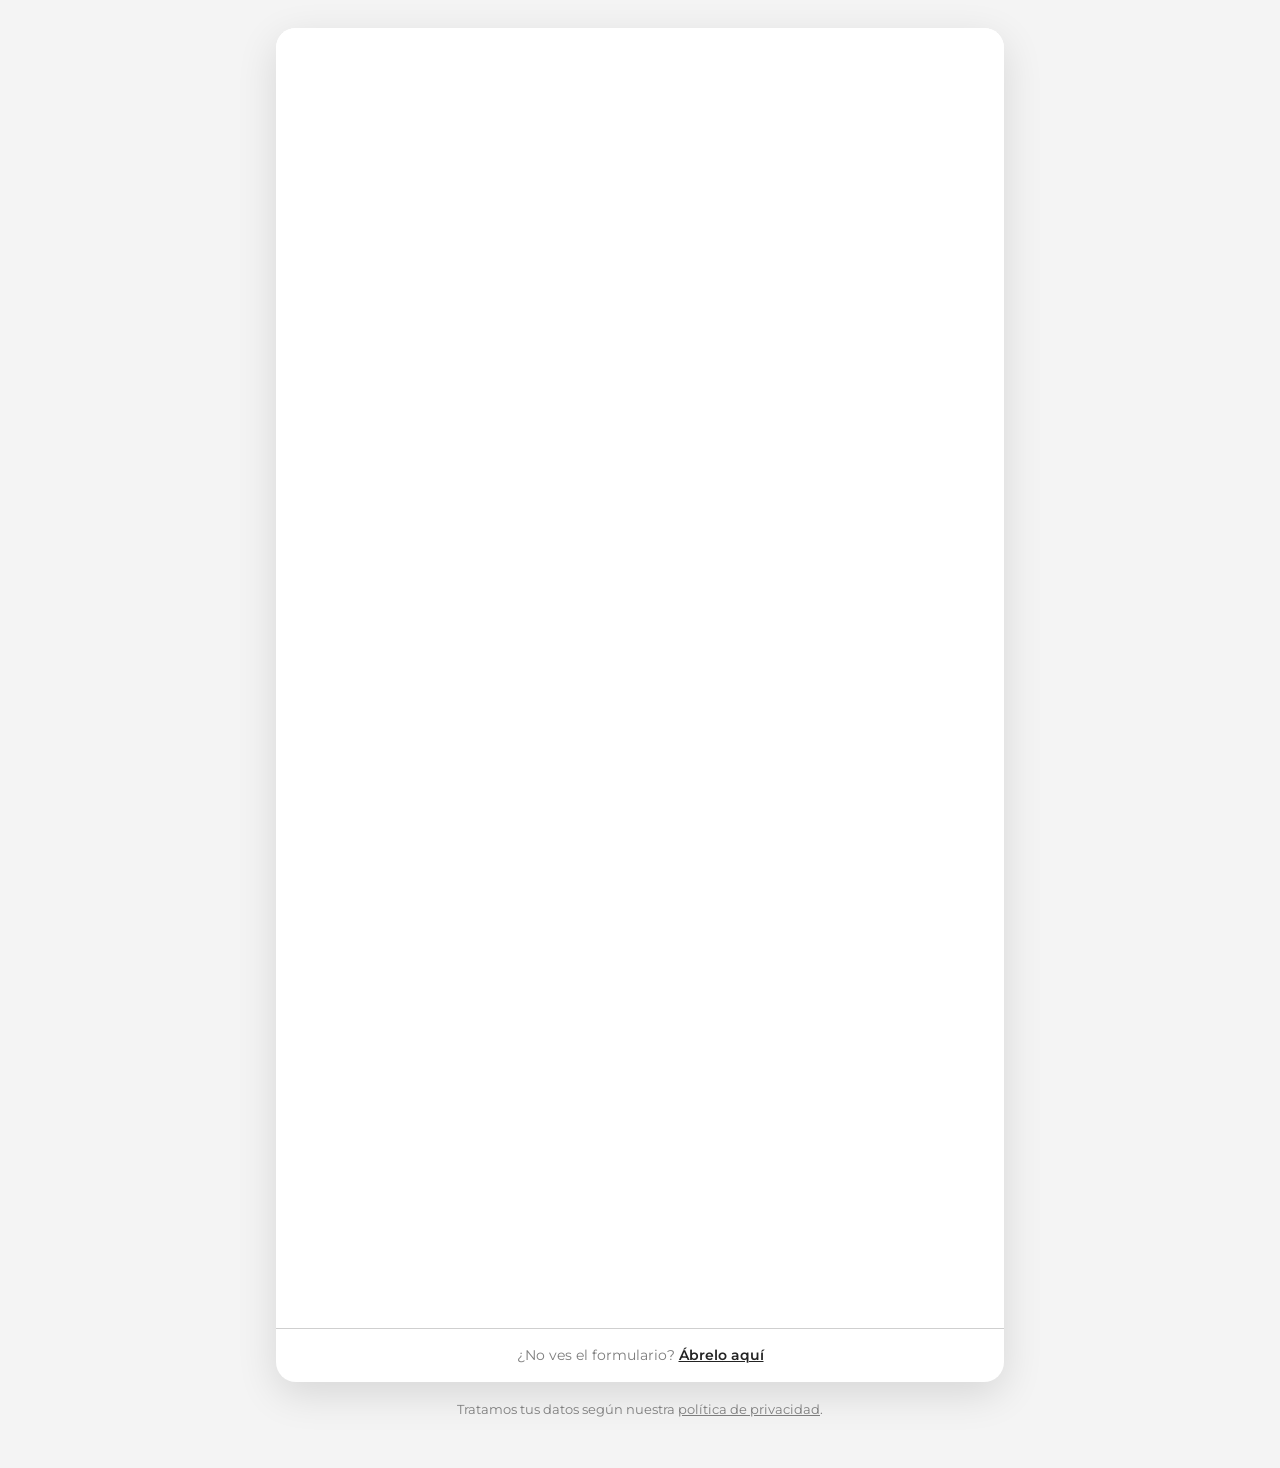
==== testdrive/index.html @ 8146a68b "Página solo con el formulario de test drive (testdrive/), con el script que manda el cliente" ====
<!doctype html>
<html lang="es">
<head>
<!-- Google Tag Manager (contenedor Dongfeng, el mismo que la landing) -->
<script>(function(w,d,s,l,i){w[l]=w[l]||[];w[l].push({'gtm.start':
new Date().getTime(),event:'gtm.js'});var f=d.getElementsByTagName(s)[0],
j=d.createElement(s),dl=l!='dataLayer'?'&l='+l:'';j.async=true;j.src=
'https://www.googletagmanager.com/gtm.js?id='+i+dl;f.parentNode.insertBefore(j,f);
})(window,document,'script','dataLayer','GTM-P5RVP4GS');</script>
<!-- End Google Tag Manager -->
<meta charset="utf-8">
<meta name="viewport" content="width=device-width, initial-scale=1, viewport-fit=cover">
<title>Reserva tu test drive | Dongfeng</title>
<meta name="description" content="Reserva tu prueba de conducción Dongfeng: elige concesionario, modelo, día y hora. Gratis y sin compromiso.">
<link rel="canonical" href="https://magicdays.dongfeng-auto.es/testdrive/">
<meta name="robots" content="index, follow">
<meta name="theme-color" content="#232323">
<link rel="icon" href="../favicon.ico" sizes="any">
<link rel="icon" type="image/png" sizes="32x32" href="../favicon-32.png">
<link rel="apple-touch-icon" href="../apple-touch-icon.png">
<meta property="og:type" content="website">
<meta property="og:locale" content="es_ES">
<meta property="og:site_name" content="Dongfeng España">
<meta property="og:title" content="Reserva tu test drive | Dongfeng">
<meta property="og:description" content="Elige concesionario, modelo, día y hora. Gratis y sin compromiso.">
<meta property="og:image" content="https://magicdays.dongfeng-auto.es/img/og-portada-23nov.jpg">
<link rel="preconnect" href="https://fonts.googleapis.com">
<link rel="preconnect" href="https://fonts.gstatic.com" crossorigin>
<link href="https://fonts.googleapis.com/css2?family=Montserrat:wght@400;500;600;700&display=swap" rel="stylesheet">
<style>
:root{
  --df-ink:#232323;
  --df-white:#fff;
  --df-grey-600:#7d7d7d;
  --df-grey-300:#cfcfcf;
  --df-grey-100:#f4f4f4;
  --df-font:"Montserrat",system-ui,-apple-system,"Segoe UI",Arial,sans-serif;
}
*{box-sizing:border-box}
html{-webkit-text-size-adjust:100%}
body{margin:0;font-family:var(--df-font);color:var(--df-ink);background:var(--df-grey-100);line-height:1.5}
a{color:inherit}
.header{background:var(--df-white);border-bottom:1px solid var(--df-grey-300)}
.header__bar{max-width:760px;margin:0 auto;padding:18px 16px;display:flex;align-items:center}
.logo{display:flex;align-items:center}
.logo img{height:16px;width:auto;filter:brightness(0)}
.main{max-width:760px;margin:0 auto;padding:28px 16px 48px}
h1{font-size:clamp(24px,5vw,34px);line-height:1.15;margin:0 0 8px;font-weight:700}
.lead{margin:0 0 22px;color:var(--df-grey-600);font-size:16px}
.form-card{background:var(--df-white);border-radius:20px;overflow:hidden;box-shadow:0 12px 40px rgba(0,0,0,.12)}
.form-frame-wrap{position:relative;background:var(--df-white)}
.form-frame{display:block;width:100%;max-width:720px;height:1300px;margin:0 auto;border:0;background:var(--df-white)}
.form-loading{position:absolute;inset:0;display:flex;align-items:flex-start;justify-content:center;padding-top:80px;font-size:14px;color:var(--df-grey-600);pointer-events:none;transition:opacity .3s}
.form-loading.is-hidden{opacity:0}
.form-fallback{margin:0;padding:16px 20px;border-top:1px solid var(--df-grey-300);font-size:14px;text-align:center;color:var(--df-grey-600)}
.form-fallback a{color:var(--df-ink);font-weight:600}
.privacy{margin:18px 0 0;font-size:13px;color:var(--df-grey-600);text-align:center}
</style>
</head>
<body>
<!-- Google Tag Manager (noscript) -->
<noscript><iframe src="https://www.googletagmanager.com/ns.html?id=GTM-P5RVP4GS"
height="0" width="0" style="display:none;visibility:hidden"></iframe></noscript>
<!-- End Google Tag Manager (noscript) -->

<main class="main">
  <!-- El formulario ya trae su logo y su título: la página no los repite. -->
  <div class="form-card">
    <div class="form-frame-wrap">
      <!-- Mismo formulario de Apps Script; aquí solo cambia la dirección desde la que se abre. -->
      <iframe
        id="df-form"
        class="form-frame"
        title="Reserva tu test drive Dongfeng"
        src="https://script.google.com/macros/s/AKfycbw5gIafOIpVZd7XspZmUIuV6Y8mV2rn1pSOOQdT726AGlwTyK3p2g8RJ0RvJjJeHxDL/exec"
        allow="clipboard-write"
        referrerpolicy="strict-origin-when-cross-origin"></iframe>
      <div class="form-loading" id="form-loading">Cargando formulario…</div>
    </div>
    <p class="form-fallback">¿No ves el formulario? <a href="https://script.google.com/macros/s/AKfycbw5gIafOIpVZd7XspZmUIuV6Y8mV2rn1pSOOQdT726AGlwTyK3p2g8RJ0RvJjJeHxDL/exec" target="_blank" rel="noopener">Ábrelo aquí</a></p>
  </div>

  <p class="privacy">Tratamos tus datos según nuestra <a href="https://www.dongfeng-auto.es/politica-de-privacidad" target="_blank" rel="noopener">política de privacidad</a>.</p>
</main>

<script>
(function(){
  "use strict";
  window.dataLayer = window.dataLayer || [];
  var frame = document.getElementById("df-form");
  var loading = document.getElementById("form-loading");
  frame.addEventListener("load", function(){ loading.classList.add("is-hidden"); });

  /* Altura automática y conversión: los mismos mensajes que usa la landing. */
  window.addEventListener("message", function(e){
    var host = "";
    try { host = new URL(e.origin).hostname; } catch (err) { return; }
    if (!/\.googleusercontent\.com$/.test(host)) return;
    var d = e.data || {};
    if (d.type === "dongfeng-td:altura" && d.altura > 200) {
      frame.style.height = Math.ceil(d.altura) + "px";
    }
    if (d.type === "dongfeng-td:reserva") {
      frame.scrollIntoView({ behavior: "smooth", block: "start" });
      window.dataLayer.push({ event: "test_drive_reservado", concesionario: d.concesionario, modelo: d.modelo });
      window.dataLayer.push({ event: "generate_lead", form_name: "test_drive_formulario", dealer: d.concesionario || "", model: d.modelo || "" });
    }
  });
})();
</script>
</body>
</html>
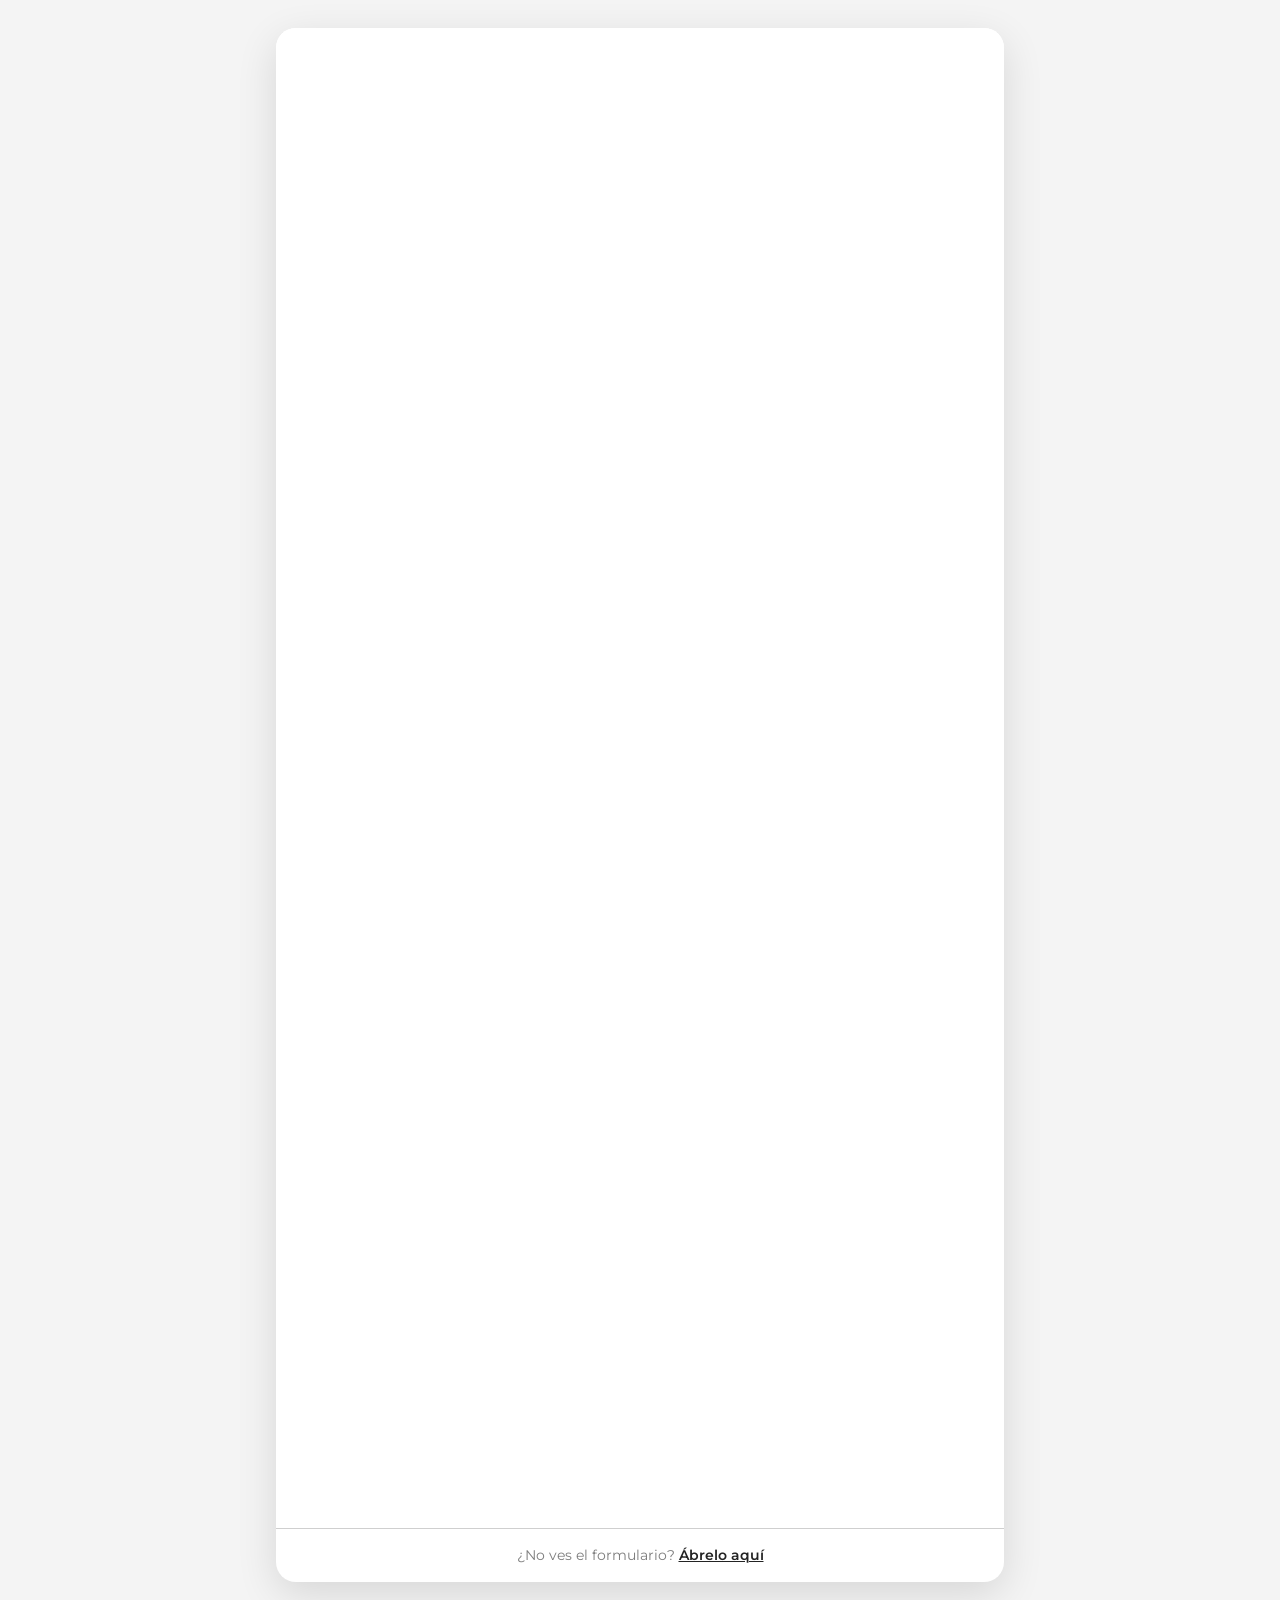
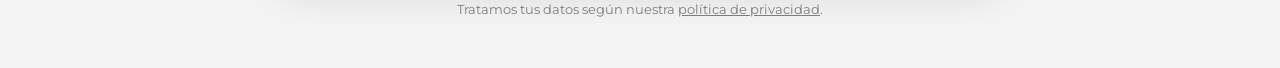
==== commit ca0df7d6: "Magic Days: margen de altura del iframe del formulario (en móvil se quedaba enganchado) y portada co" ====
--- a/testdrive/index.html
+++ b/testdrive/index.html
@@ -23,7 +23,7 @@
 <meta property="og:site_name" content="Dongfeng España">
 <meta property="og:title" content="Reserva tu test drive | Dongfeng">
 <meta property="og:description" content="Elige concesionario, modelo, día y hora. Gratis y sin compromiso.">
-<meta property="og:image" content="https://magicdays.dongfeng-auto.es/img/og-portada-23nov.jpg">
+<meta property="og:image" content="https://magicdays.dongfeng-auto.es/img/og-portada-24nov.jpg">
 <link rel="preconnect" href="https://fonts.googleapis.com">
 <link rel="preconnect" href="https://fonts.gstatic.com" crossorigin>
 <link href="https://fonts.googleapis.com/css2?family=Montserrat:wght@400;500;600;700&display=swap" rel="stylesheet">
@@ -49,7 +49,7 @@
 .lead{margin:0 0 22px;color:var(--df-grey-600);font-size:16px}
 .form-card{background:var(--df-white);border-radius:20px;overflow:hidden;box-shadow:0 12px 40px rgba(0,0,0,.12)}
 .form-frame-wrap{position:relative;background:var(--df-white)}
-.form-frame{display:block;width:100%;max-width:720px;height:1300px;margin:0 auto;border:0;background:var(--df-white)}
+.form-frame{display:block;width:100%;max-width:720px;height:1500px;margin:0 auto;border:0;background:var(--df-white)}
 .form-loading{position:absolute;inset:0;display:flex;align-items:flex-start;justify-content:center;padding-top:80px;font-size:14px;color:var(--df-grey-600);pointer-events:none;transition:opacity .3s}
 .form-loading.is-hidden{opacity:0}
 .form-fallback{margin:0;padding:16px 20px;border-top:1px solid var(--df-grey-300);font-size:14px;text-align:center;color:var(--df-grey-600)}
@@ -98,7 +98,7 @@
     if (!/\.googleusercontent\.com$/.test(host)) return;
     var d = e.data || {};
     if (d.type === "dongfeng-td:altura" && d.altura > 200) {
-      frame.style.height = Math.ceil(d.altura) + "px";
+      frame.style.height = (Math.ceil(d.altura) + 48) + "px";   // +48: el formulario mide solo #app y deja ~20 px fuera (BOM antes de #app); sin margen su documento queda con scroll propio y en iOS atrapa el dedo
     }
     if (d.type === "dongfeng-td:reserva") {
       frame.scrollIntoView({ behavior: "smooth", block: "start" });
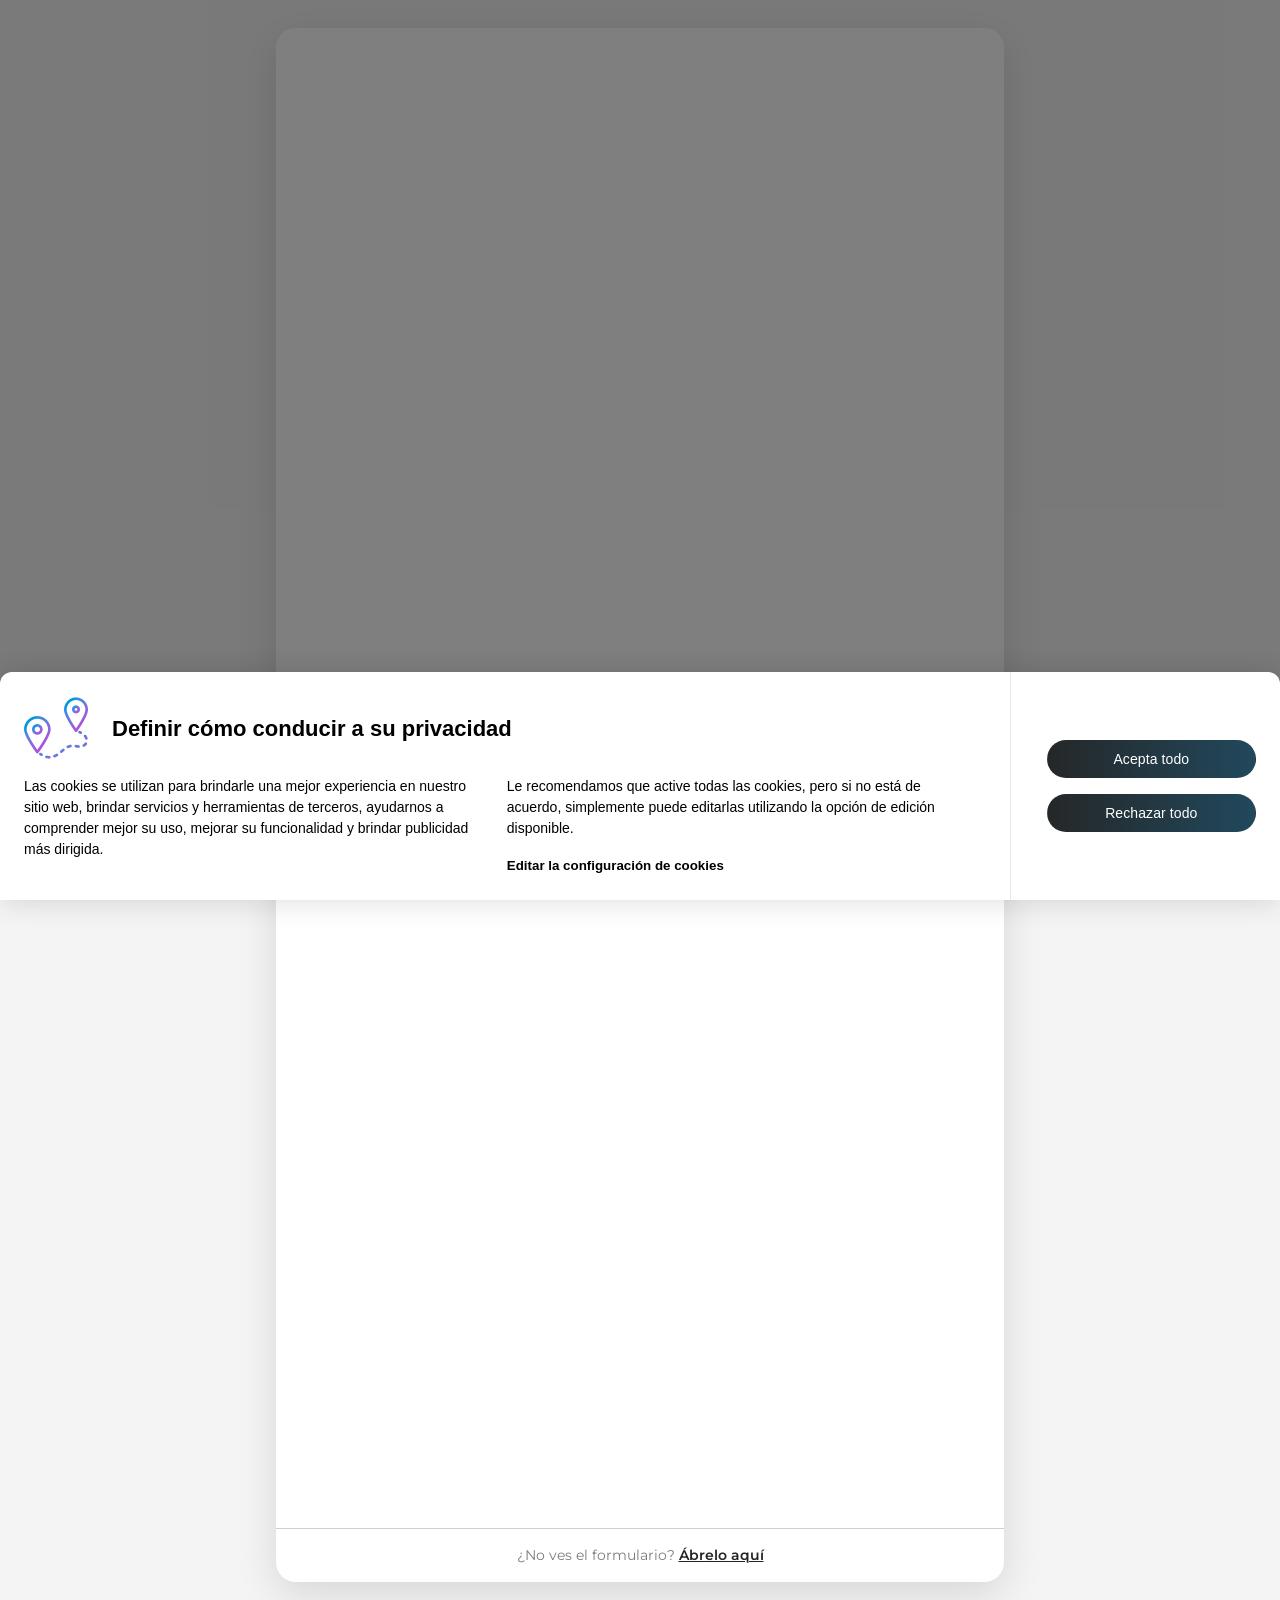
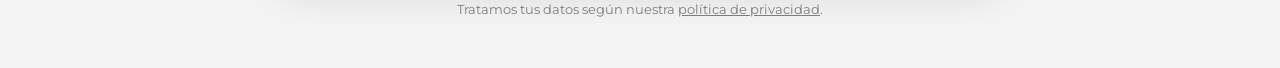
==== commit 72963f3f: "Magic Days: banner de cookies propio (mismo aspecto y comportamiento que el CMP de Rigor) con Consen" ====
--- a/testdrive/index.html
+++ b/testdrive/index.html
@@ -1,13 +1,12 @@
 <!doctype html>
 <html lang="es">
 <head>
-<!-- Google Tag Manager (contenedor Dongfeng, el mismo que la landing) -->
-<script>(function(w,d,s,l,i){w[l]=w[l]||[];w[l].push({'gtm.start':
-new Date().getTime(),event:'gtm.js'});var f=d.getElementsByTagName(s)[0],
-j=d.createElement(s),dl=l!='dataLayer'?'&l='+l:'';j.async=true;j.src=
-'https://www.googletagmanager.com/gtm.js?id='+i+dl;f.parentNode.insertBefore(j,f);
-})(window,document,'script','dataLayer','GTM-P5RVP4GS');</script>
-<!-- End Google Tag Manager -->
+<!-- Banner de cookies + Consent Mode + GTM-P5RVP4GS (contenedor Dongfeng, el mismo que BOX, VIGO y MAGE).
+     Provisional, nuestro, con el mismo aspecto y comportamiento que el CMP de Rigor de dongfeng-auto.es
+     (cookie rgcOptin). Cuando Rigor emita el token de magicdays.dongfeng-auto.es y dé código 0, sustituir
+     estas dos líneas por:  <script src="https://cookies.rigorcg.pt/script/?token=TOKEN_MAGICDAYS"></script> -->
+<link rel="stylesheet" href="/cookies/cmp.css">
+<script src="/cookies/cmp.js"></script>
 <meta charset="utf-8">
 <meta name="viewport" content="width=device-width, initial-scale=1, viewport-fit=cover">
 <title>Reserva tu test drive | Dongfeng</title>
@@ -58,10 +57,6 @@
 </style>
 </head>
 <body>
-<!-- Google Tag Manager (noscript) -->
-<noscript><iframe src="https://www.googletagmanager.com/ns.html?id=GTM-P5RVP4GS"
-height="0" width="0" style="display:none;visibility:hidden"></iframe></noscript>
-<!-- End Google Tag Manager (noscript) -->
 
 <main class="main">
   <!-- El formulario ya trae su logo y su título: la página no los repite. -->
@@ -80,7 +75,7 @@
     <p class="form-fallback">¿No ves el formulario? <a href="https://script.google.com/macros/s/AKfycbw5gIafOIpVZd7XspZmUIuV6Y8mV2rn1pSOOQdT726AGlwTyK3p2g8RJ0RvJjJeHxDL/exec" target="_blank" rel="noopener">Ábrelo aquí</a></p>
   </div>
 
-  <p class="privacy">Tratamos tus datos según nuestra <a href="https://www.dongfeng-auto.es/politica-de-privacidad" target="_blank" rel="noopener">política de privacidad</a>.</p>
+  <p class="privacy">Tratamos tus datos según nuestra <a href="https://drive.google.com/drive/u/0/folders/136miUXOpf13DYom_xgbveNnOzWB6--mV" target="_blank" rel="noopener">política de privacidad</a>.</p>
 </main>
 
 <script>
--- a/cookies/cmp.css
+++ b/cookies/cmp.css
@@ -0,0 +1 @@
+.rigor-cookies *,.rigor-cookies *::before,.rigor-cookies *::after{box-sizing:border-box}.rigor-cookies button{cursor:pointer}.rigor-cookies a{color:inherit;text-decoration:none}.rigor-cookies{color:#000;line-height:1.5;font-weight:400}.rigor-cookies,.rigor-cookies *{font-family:"Roboto",sans-serif}.rgc-container{margin-right:auto;margin-left:auto;padding-right:24px;padding-left:24px;width:1328px;max-width:100%}.rgc-button{border-radius:100px;border:1px solid rgba(0,0,0,0);padding:10px 0;background:var(--rgc-main-color);background:linear-gradient(90deg, var(--rgc-main-color), var(--rgc-secondary-color));color:#fff;text-align:center;font-family:inherit;font-weight:500;font-size:14px;letter-spacing:.1px;cursor:pointer}.rgc-button--secondary{border-color:var(--rgc-secondary-color);background:none;color:#000}.rgc-bottom-sheet{display:none;align-items:flex-end;position:fixed;bottom:0;left:0;z-index:9999;width:100%;height:100%;background:rgba(0,0,0,.5)}.rgc-bottom-sheet.is-open{display:flex}.rgc-bottom-sheet__inner{box-shadow:0 0 30px rgba(0,0,0,.15);border-radius:12px 12px 0 0;width:100%;background:#fff}.rgc-bottom-sheet__header{display:flex;align-items:center;padding-top:24px}.rgc-bottom-sheet__icon{flex-shrink:0;width:64px;height:64px;margin-right:24px}.rgc-bottom-sheet__title{flex-grow:1;text-align:left;font-weight:700;font-size:16px}.rgc-bottom-sheet__text{padding-top:16px;padding-bottom:24px}.rgc-bottom-sheet__text p{margin-top:0 !important;margin-bottom:16px !important;text-align:left;font-size:14px}.rgc-bottom-sheet__text p a{font-weight:700;cursor:pointer}.rgc-bottom-sheet__text p:last-child{margin-bottom:0 !important}.rgc-bottom-sheet__button{border:0;padding:0;background:none;font-weight:700}.rgc-bottom-sheet__footer{display:grid;grid-template-columns:repeat(2, 1fr);grid-gap:16px;border-top:1px solid rgba(121,116,126,.18);padding-top:24px;padding-bottom:24px}@media(min-width: 768px){.rgc-bottom-sheet .rgc-container{display:flex}.rgc-bottom-sheet__body{flex-grow:1}.rgc-bottom-sheet__title{font-size:22px}.rgc-bottom-sheet__text{column-count:2}.rgc-bottom-sheet__footer{flex-shrink:0;display:flex;flex-direction:column-reverse;justify-content:center;gap:16px;margin-left:36px;border-top:0;border-left:1px solid rgba(121,116,126,.18);padding-left:36px;width:20%}.rgc-bottom-sheet__footer::before{content:"";display:none}}.rgc-cookies-settings{display:none;align-items:flex-start;justify-content:center;position:fixed;bottom:0;left:0;z-index:9999;width:100%;height:100%;background:rgba(0,0,0,.5);overflow-y:auto}.rgc-cookies-settings.is-open{display:flex}.rgc-cookies-settings__inner{box-shadow:0 0 30px rgba(0,0,0,.15);border-radius:28px;width:632px;max-width:100%;background:#fff}.rgc-cookies-settings__header,.rgc-cookies-settings__body,.rgc-cookies-settings__form-title,.rgc-cookies-settings__field-title,.rgc-cookies-settings__description,.rgc-cookies-settings__footer{padding-right:24px;padding-left:24px;text-align:left}.rgc-cookies-settings__header{display:flex;align-items:center;padding-top:24px}.rgc-cookies-settings__icon{flex-shrink:0;width:64px;height:64px;margin-right:24px}.rgc-cookies-settings__title,.rgc-cookies-settings__form-title{font-weight:700;font-size:16px}.rgc-cookies-settings__title{flex-grow:1}.rgc-cookies-settings__body{padding-top:16px;padding-bottom:24px}.rgc-cookies-settings__body p{margin-top:0 !important;margin-bottom:16px !important;text-align:left;font-size:14px}.rgc-cookies-settings__body p a{font-weight:700;cursor:pointer}.rgc-cookies-settings__body p:last-child{margin-bottom:0 !important}.rgc-cookies-settings__form-title{padding-bottom:16px;border-bottom:1px solid rgba(121,116,126,.18)}.rgc-cookies-settings__field{border-bottom:1px solid rgba(121,116,126,.18)}.rgc-cookies-settings__field.is-open .rgc-cookies-settings__field-icon--open{display:none}.rgc-cookies-settings__field.is-open .rgc-cookies-settings__field-icon--close{display:block}.rgc-cookies-settings__field.is-open .rgc-cookies-settings__description{display:block}.rgc-cookies-settings__field-title{display:flex;align-items:flex-start;padding-top:20px;padding-bottom:20px;cursor:pointer}.rgc-cookies-settings__field-title span{flex-grow:1;font-weight:500;font-size:16px;user-select:none}.rgc-cookies-settings__field-icon{flex-shrink:0;margin-right:16px;width:24px;height:24px;object-fit:contain}.rgc-cookies-settings__field-icon--close{display:none}.rgc-cookies-settings__pre-selected{flex-shrink:0;color:rgba(121,116,126,.38);font-size:14px}.rgc-cookies-settings__checkbox{cursor:pointer}.rgc-cookies-settings__checkbox input{display:none}.rgc-cookies-settings__checkbox span{display:block;position:relative;border-radius:100px;border:3px solid var(--rgc-main-color);width:36px;height:20px}.rgc-cookies-settings__checkbox span::before{content:"";position:absolute;top:2px;left:2px;border-radius:100%;width:10px;height:10px;background:var(--rgc-main-color)}.rgc-cookies-settings__checkbox input:checked+span{background:var(--rgc-main-color)}.rgc-cookies-settings__checkbox input:checked+span::before{left:auto;right:2px;background:#fff}.rgc-cookies-settings__description{display:none;padding-bottom:16px;color:var(--rgc-secondary-text-color);font-size:14px;line-height:18px}.rgc-cookies-settings__footer{display:grid;grid-template-columns:repeat(2, 1fr);grid-gap:16px;padding-top:24px;padding-bottom:24px}.rgc-cookies-settings__footer::before{content:"";display:none}@media(min-width: 768px){.rgc-cookies-settings{padding-top:104px;padding-right:24px;padding-bottom:104px;padding-left:24px}.rgc-cookies-settings__header,.rgc-cookies-settings__body,.rgc-cookies-settings__form-title,.rgc-cookies-settings__field-title,.rgc-cookies-settings__description,.rgc-cookies-settings__footer{padding-right:32px;padding-left:32px}.rgc-cookies-settings__header{padding-top:32px}.rgc-cookies-settings__title{font-size:22px}.rgc-cookies-settings__body{padding-top:24px}.rgc-cookies-settings__form-title{font-size:20px}.rgc-cookies-settings__footer{grid-gap:24px;padding-top:32px;padding-bottom:32px}}.rgc-cookies-list{display:none;align-items:flex-start;justify-content:center;position:fixed;bottom:0;left:0;z-index:9999;padding:64px 24px;width:100%;height:100%;background:rgba(0,0,0,.5);overflow-y:auto}.rgc-cookies-list.is-open{display:flex}.rgc-cookies-list__inner{box-shadow:0 0 30px rgba(0,0,0,.15);border-radius:28px;padding:48px 0;width:100%;background:#fff}.rgc-cookies-list__header{display:flex;align-items:center}.rgc-cookies-list__icon{flex-shrink:0;width:64px;height:64px;margin-right:24px}.rgc-cookies-list__title{font-weight:700;font-size:16px}.rgc-cookies-list__title{flex-grow:1}.rgc-cookies-list__body{padding-top:16px;border-bottom:1px solid rgba(121,116,126,.18);padding-bottom:48px}.rgc-cookies-list__body p{margin-top:0;margin-bottom:16px;font-size:14px}.rgc-cookies-list__body p:last-child{margin-bottom:0}.rgc-cookies-list__section{margin-top:48px}.rgc-cookies-list__section .rgc-table{margin-top:36px}.rgc-cookies-list__section-title{margin-bottom:16px;font-weight:500}.rgc-cookies-list__description{color:var(--rgc-secondary-text-color);font-size:14px}.rgc-cookies-list__footer{margin-top:48px;text-align:center}.rgc-cookies-list__footer a{font-weight:700;cursor:pointer}@media(min-width: 768px){.rgc-cookies-list{padding-top:104px;padding-bottom:104px}.rgc-cookies-list__inner{padding:64px 0}.rgc-cookies-list__title{font-size:22px}.rgc-cookies-list__body{padding-top:24px;padding-bottom:64px}.rgc-cookies-list__section{margin-top:64px}.rgc-cookies-list__section .rgc-table{margin-top:48px}.rgc-cookies-list__footer{margin-top:64px}}.rgc-notifications{display:flex;flex-direction:column;justify-content:flex-end;align-items:center;position:fixed;bottom:48px;left:0;z-index:9999;padding-right:24px;padding-left:24px;width:100%;height:0}.rgc-notification{display:flex;align-items:flex-start;box-shadow:0px 0px 30px rgba(0,0,0,.15);border-radius:16px;padding:16px 24px;width:416px;max-width:100%;background:#fff}.rgc-notification__icon,.rgc-notification__closer{flex-shrink:0}.rgc-notification__icon{margin-right:16px;width:24px;height:24px;object-fit:contain}.rgc-notification__message{flex-grow:1;font-size:14px;line-height:24px}.rgc-notification__closer{border:0;margin-left:16px;padding:0;background:none;cursor:pointer}.rgc-notification__closer img{display:block;width:24px;height:24px;object-fit:contain}.rgc-table{border-radius:3px;border:1px solid rgba(121,116,126,.18);color:var(--rgc-secondary-text-color);font-size:12px;overflow-x:auto}.rgc-table__row{display:grid;grid-template-columns:repeat(4, 1fr);min-width:480px}.rgc-table__row:nth-child(n+2){border-top:1px solid rgba(121,116,126,.18)}.rgc-table__row--head{background:rgba(121,116,126,.1);font-weight:500}.rgc-table__cell{padding:8px 12px}.rgc-table__cell:nth-child(n+2){border-left:1px solid rgba(121,116,126,.18)}
